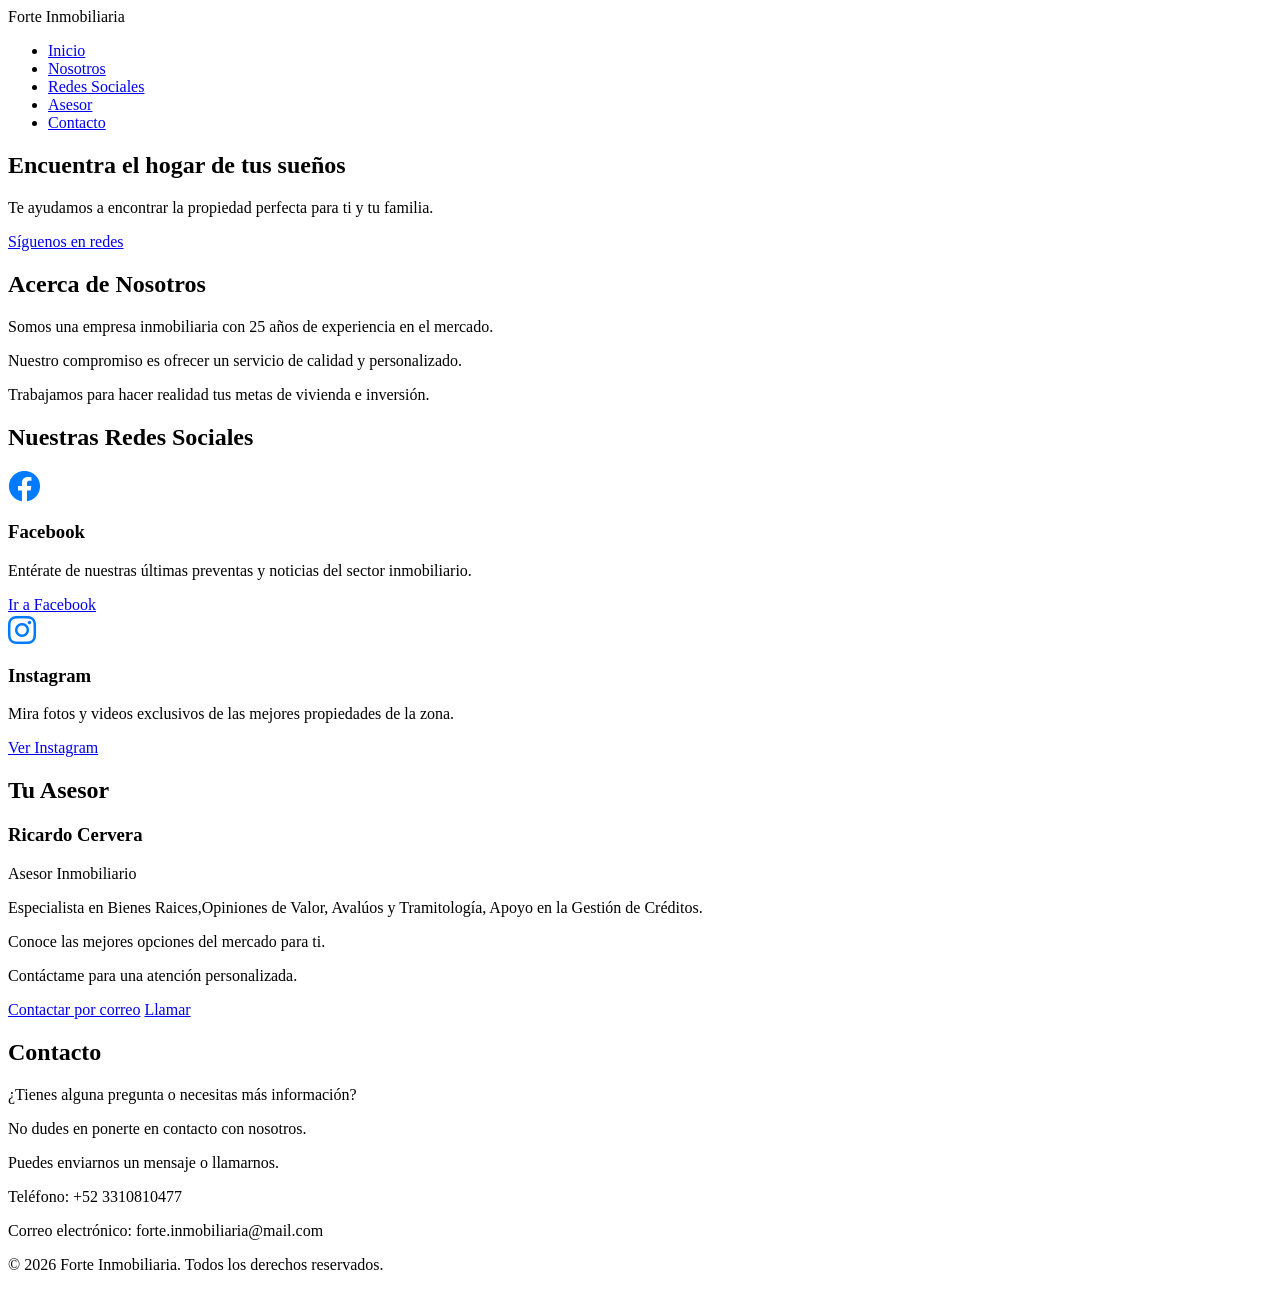
==== index.html @ 2f57f71e "Update index.html" ====
<!DOCTYPE html>
<html lang="es">
<head>
 <meta charset="UTF-8">
 <meta name="viewport" content="width=device-width, initial-scale=1.0">
 <title>Forte Inmobiliaria</title>
 <link rel="stylesheet" href="style.css">
 <link rel="stylesheet" href="https://cdnjs.cloudflare.com/ajax/libs/font-awesome/6.0.0/css/all.min.css">
</head>
<body>
 <header>
 <div class="logo">Forte Inmobiliaria</div>
 <nav>
 <ul>
 <li><a href="#inicio">Inicio</a></li>
 <li><a href="#nosotros">Nosotros</a></li>
 <li><a href="#redes">Redes Sociales</a></li> <li><a href="#asesor">Asesor</a></li>
 <li><a href="#contacto">Contacto</a></li>
 </ul>
 </nav>
 </header>

 <main>
 <section id="inicio" class="hero">
 <h1>Encuentra el hogar de tus sueños</h1>
 <p>Te ayudamos a encontrar la propiedad perfecta para ti y tu familia.</p>
 <a href="#redes" class="button">Síguenos en redes</a> </section>

 <section id="nosotros" class="section">
 <h2>Acerca de Nosotros</h2>
 <p>Somos una empresa inmobiliaria con 25 años de experiencia en el mercado.</p>
 <p>Nuestro compromiso es ofrecer un servicio de calidad y personalizado.</p>
 <p>Trabajamos para hacer realidad tus metas de vivienda e inversión.</p>
 </section>

 <section id="redes" class="section">
 <h2>Nuestras Redes Sociales</h2>
 <div class="property-grid">
 
 <div class="property-card">
 <i class="fab fa-facebook" style="font-size: 2rem; color: #007bff;"></i>
 <h3>Facebook</h3>
 <p>Entérate de nuestras últimas preventas y noticias del sector inmobiliario.</p>
 <a href="https://facebook.com" target="_blank" class="button">Ir a Facebook</a>
 </div>

 <div class="property-card">
 <i class="fab fa-instagram" style="font-size: 2rem; color: #007bff;"></i>
 <h3>Instagram</h3>
 <p>Mira fotos y videos exclusivos de las mejores propiedades de la zona.</p>
 <a href="https://instagram.com" target="_blank" class="button">Ver Instagram</a>
 </div>

 </div>
 </section>

 <section id="asesor" class="section asesor-section">
 <h2>Tu Asesor</h2>
 <div class="asesor-info">
 <h3>Ricardo Cervera</h3>
 <p>Asesor Inmobiliario</p>
 <p>Especialista en Bienes Raices,Opiniones de Valor, Avalúos y Tramitología, Apoyo en la Gestión de Créditos.</p>
 <p>Conoce las mejores opciones del mercado para ti.</p>
 <p>Contáctame para una atención personalizada.</p>
 <a href="mailto:forte.inmobiliaria@mail.com" class="button">Contactar por correo</a>
 <a href="tel:+523310810477" class="button">Llamar</a>
 </div>
 </section>

 <section id="contacto" class="section contact-section">
 <h2>Contacto</h2>
 <p>¿Tienes alguna pregunta o necesitas más información?</p>
 <p>No dudes en ponerte en contacto con nosotros.</p>
 <p>Puedes enviarnos un mensaje o llamarnos.</p>
 <p>Teléfono: +52 3310810477</p>
 <p>Correo electrónico: forte.inmobiliaria@mail.com</p>
 </section>
 </main>

 <footer>
 <p>&copy; 2026 Forte Inmobiliaria. Todos los derechos reservados.</p>
 </footer>
</body>
</html>
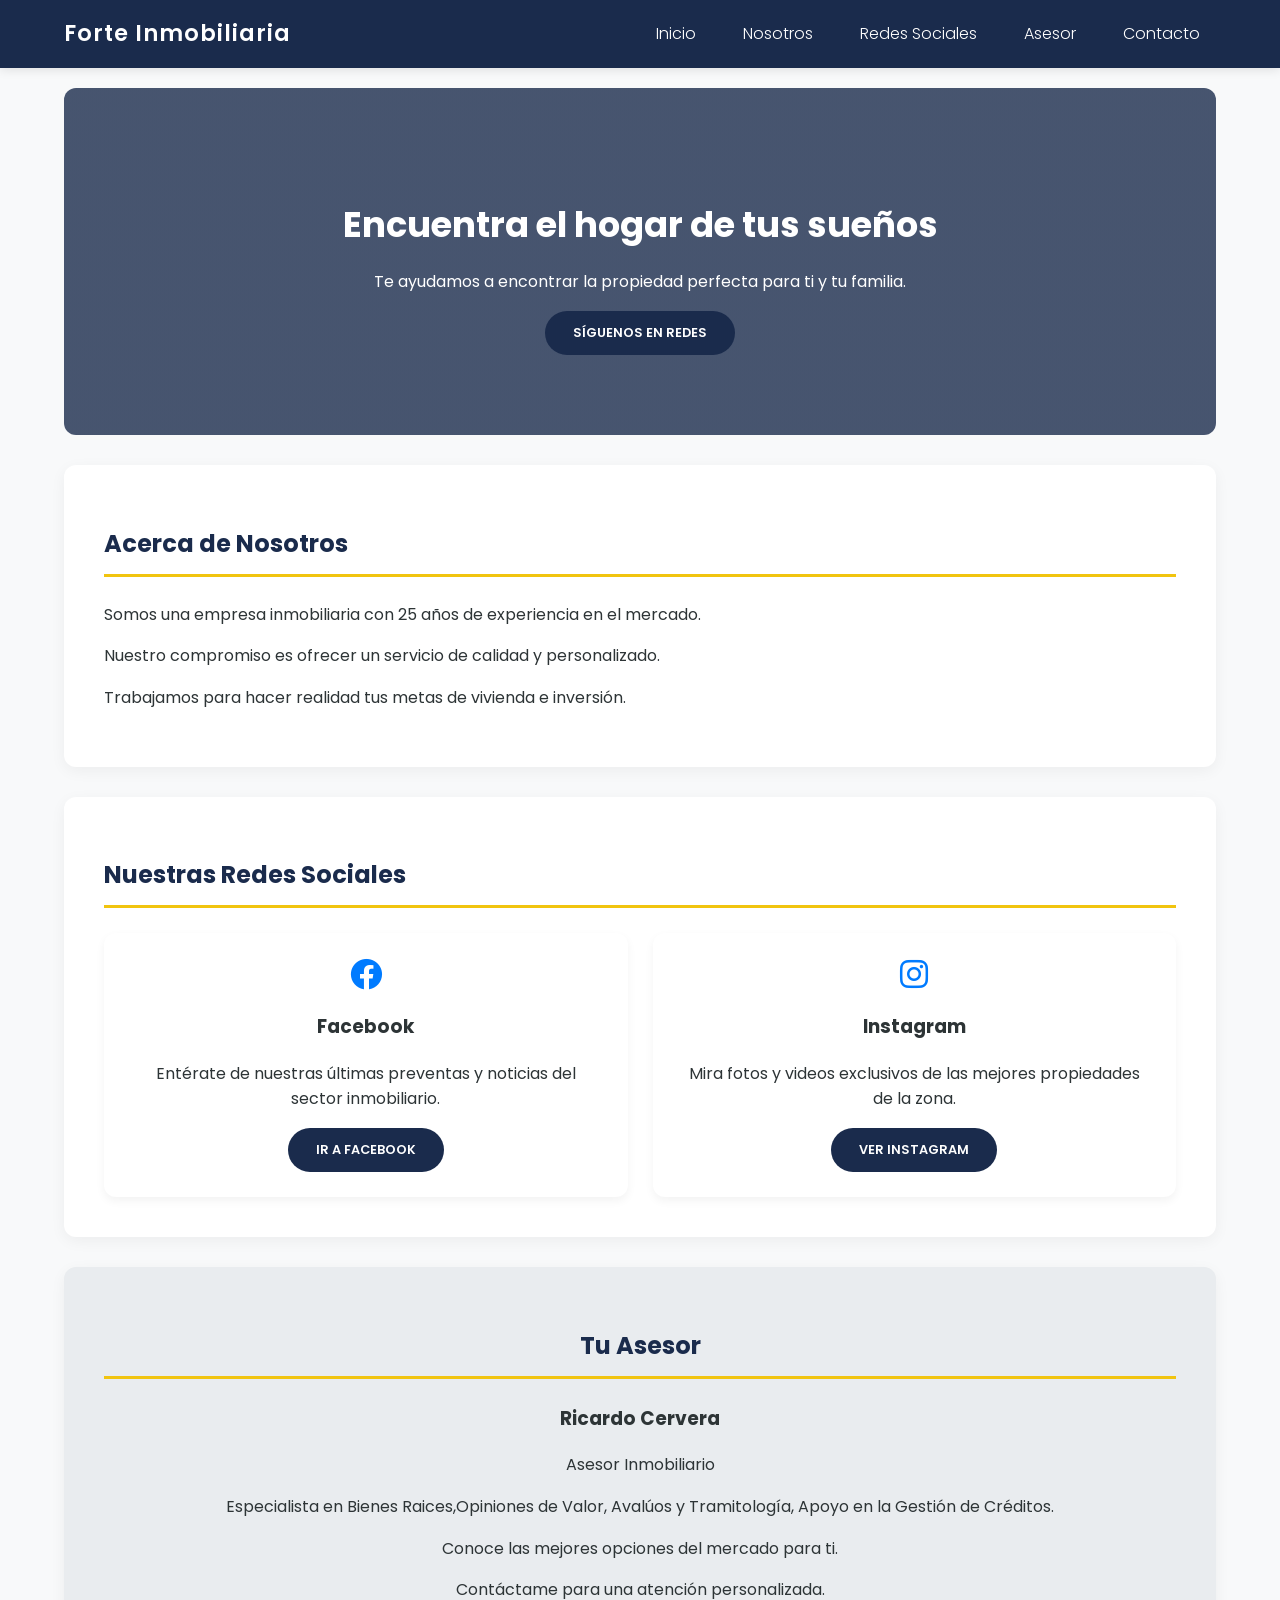
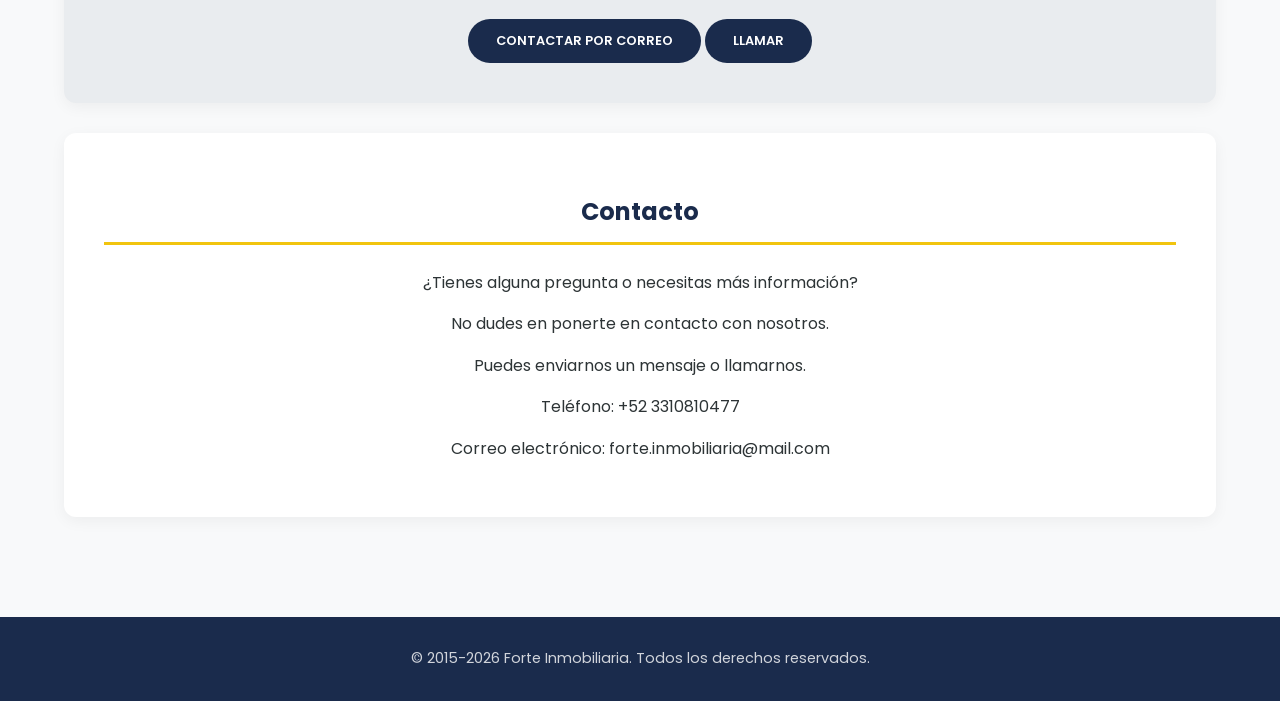
==== commit 989748bb: "Update index.html" ====
--- a/index.html
+++ b/index.html
@@ -78,7 +78,7 @@
  </main>
 
  <footer>
- <p>&copy; 2026 Forte Inmobiliaria. Todos los derechos reservados.</p>
+ <p>&copy; 2015-2026 Forte Inmobiliaria. Todos los derechos reservados.</p>
  </footer>
 </body>
 </html>
--- a/style.css
+++ b/style.css
@@ -0,0 +1,147 @@
+@import url('https://fonts.googleapis.com/css2?family=Poppins:wght@300;400;600&display=swap');
+
+body {
+    font-family: 'Poppins', sans-serif;
+    margin: 0;
+    padding: 0;
+    background-color: #f8f9fa;
+    color: #2d3436;
+    line-height: 1.6;
+}
+
+header {
+    background-color: #1a2b4c;
+    color: #fff;
+    padding: 1rem 5%;
+    display: flex;
+    justify-content: space-between;
+    align-items: center;
+    position: sticky;
+    top: 0;
+    z-index: 1000;
+    box-shadow: 0 2px 10px rgba(0,0,0,0.1);
+}
+
+.logo {
+    font-size: 1.4rem;
+    font-weight: 600;
+    letter-spacing: 1px;
+}
+
+nav ul {
+    list-style: none;
+    padding: 0;
+    margin: 0;
+    display: flex;
+    gap: 15px;
+}
+
+nav ul li a {
+    color: #fff;
+    text-decoration: none;
+    padding: 0.5rem 1rem;
+    font-weight: 300;
+    transition: all 0.3s ease;
+}
+
+nav ul li a:hover {
+    color: #f1c40f;
+}
+
+main {
+    padding: 20px 5%;
+}
+
+.hero {
+    background: linear-gradient(rgba(26, 43, 76, 0.8), rgba(26, 43, 76, 0.8)), url('https://images.unsplash.com/photo-1560518883-ce09059eeffa?auto=format&fit=crop&w=1000&q=80');
+    background-size: cover;
+    background-position: center;
+    padding: 80px 20px;
+    color: #fff;
+    text-align: center;
+    border-radius: 12px;
+    margin-bottom: 30px;
+}
+
+.hero h1 {
+    font-size: 2.2rem;
+    margin-bottom: 10px;
+}
+
+.section {
+    background-color: #fff;
+    padding: 40px;
+    margin-bottom: 30px;
+    border-radius: 12px;
+    box-shadow: 0 4px 15px rgba(0,0,0,0.05);
+}
+
+.section h2 {
+    color: #1a2b4c;
+    border-bottom: 3px solid #f1c40f;
+    padding-bottom: 10px;
+    margin-bottom: 25px;
+}
+
+.property-grid {
+    display: grid;
+    grid-template-columns: repeat(auto-fit, minmax(280px, 1fr));
+    gap: 25px;
+}
+
+.property-card {
+    background: #fff;
+    border-radius: 12px;
+    padding: 25px;
+    text-align: center;
+    box-shadow: 0 4px 10px rgba(0,0,0,0.05);
+    transition: all 0.3s ease;
+}
+
+.property-card:hover {
+    transform: translateY(-5px);
+    box-shadow: 0 8px 25px rgba(0,0,0,0.1);
+}
+
+.button {
+    display: inline-block;
+    background-color: #1a2b4c;
+    color: #fff !important;
+    padding: 12px 28px;
+    text-decoration: none;
+    border-radius: 50px;
+    text-transform: uppercase;
+    font-size: 0.8rem;
+    font-weight: 600;
+    border: none;
+    transition: all 0.3s ease;
+}
+
+.button:hover {
+    background-color: #f1c40f !important;
+    color: #1a2b4c !important;
+}
+
+.asesor-section {
+    background-color: #e9ecef;
+    text-align: center;
+}
+
+.contact-section {
+    text-align: center;
+}
+
+footer {
+    background-color: #1a2b4c;
+    color: #fff;
+    text-align: center;
+    padding: 30px 0;
+    margin-top: 50px;
+    width: 100%;
+}
+
+footer p {
+    margin: 0;
+    font-size: 0.9rem;
+    opacity: 0.8;
+}
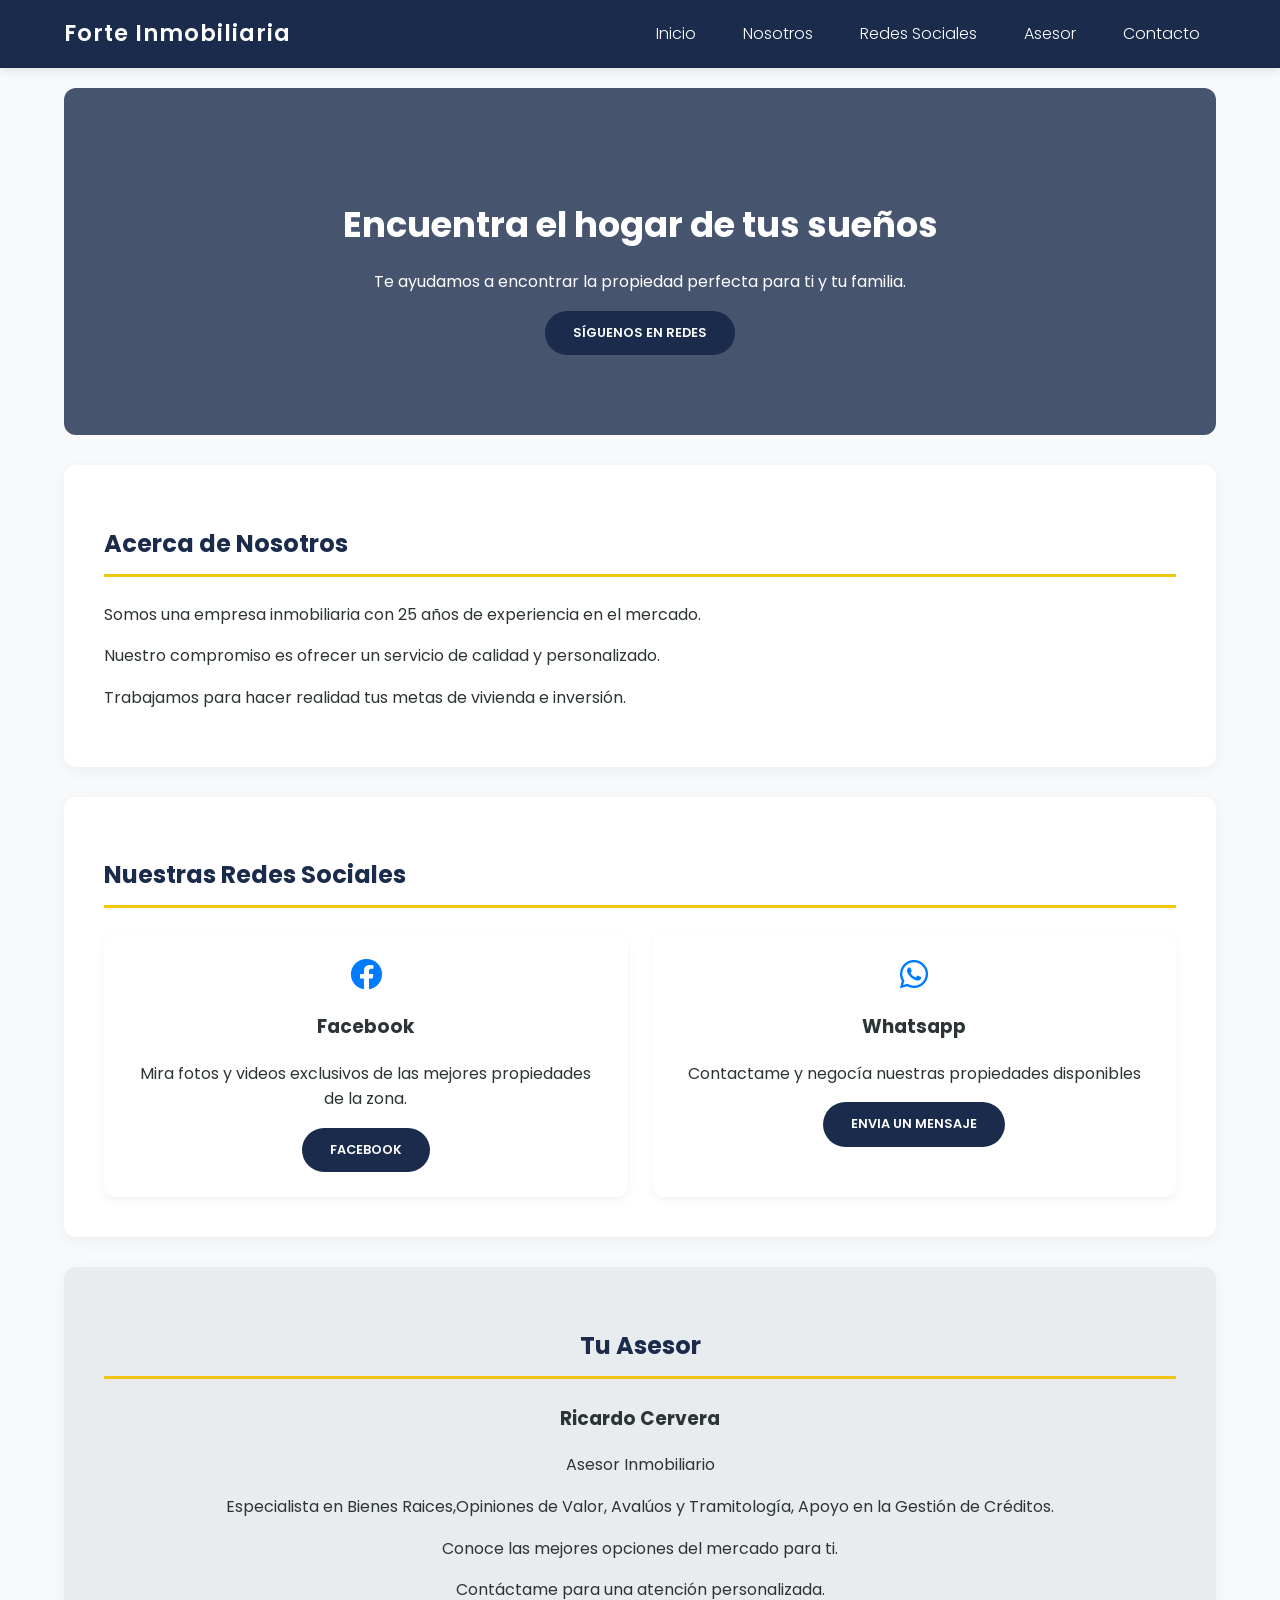
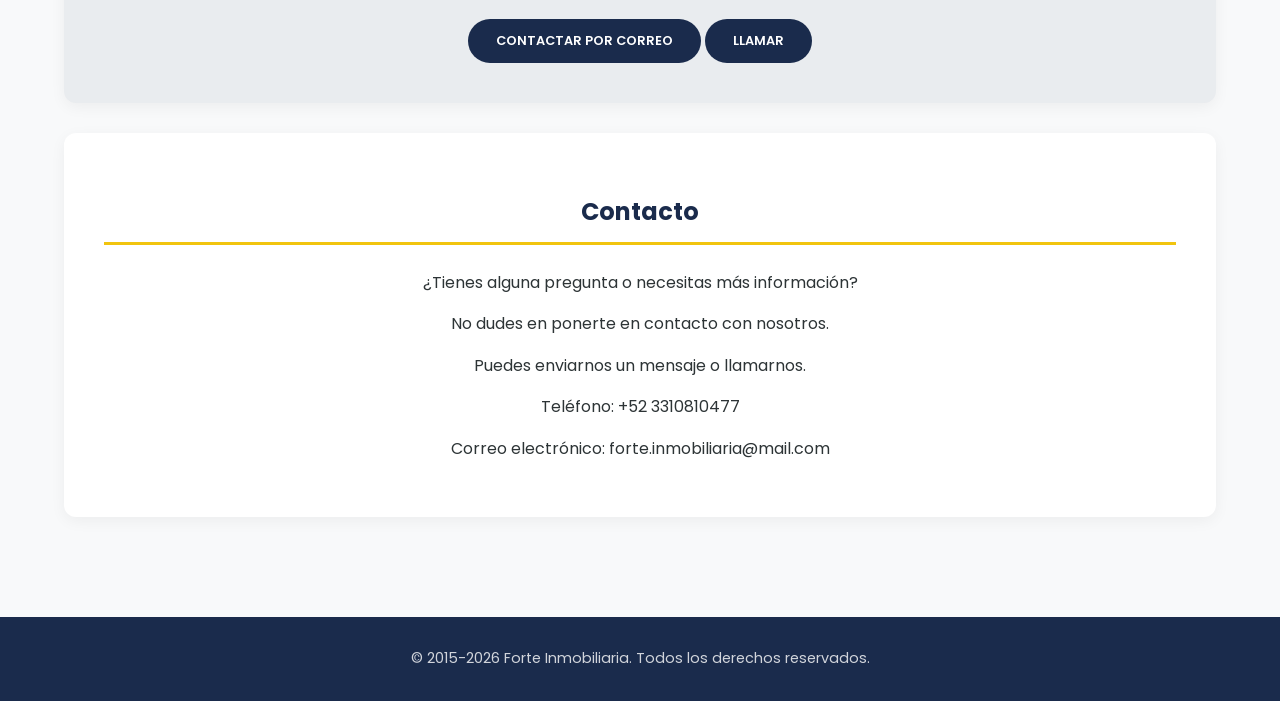
==== commit 7532b7b7: "Update index.html" ====
--- a/index.html
+++ b/index.html
@@ -40,15 +40,15 @@
  <div class="property-card">
  <i class="fab fa-facebook" style="font-size: 2rem; color: #007bff;"></i>
  <h3>Facebook</h3>
- <p>Entérate de nuestras últimas preventas y noticias del sector inmobiliario.</p>
- <a href="https://facebook.com" target="_blank" class="button">Ir a Facebook</a>
+ <p>Mira fotos y videos exclusivos de las mejores propiedades de la zona.</p>
+ <a href="https://www.facebook.com/people/Forte-Inmobiliaria/100044615719228/" target="_blank" class="button">Facebook</a>
  </div>
 
  <div class="property-card">
- <i class="fab fa-instagram" style="font-size: 2rem; color: #007bff;"></i>
- <h3>Instagram</h3>
- <p>Mira fotos y videos exclusivos de las mejores propiedades de la zona.</p>
- <a href="https://instagram.com" target="_blank" class="button">Ver Instagram</a>
+ <i class="fab fa-whatsapp" style="font-size: 2rem; color: #007bff;"></i>
+ <h3>Whatsapp</h3>
+ <p>Contactame y negocía nuestras propiedades disponibles</p>
+ <a href="https://wa.me/5213310810477" target="_blank" class="button">Envia un mensaje</a>
  </div>
 
  </div>
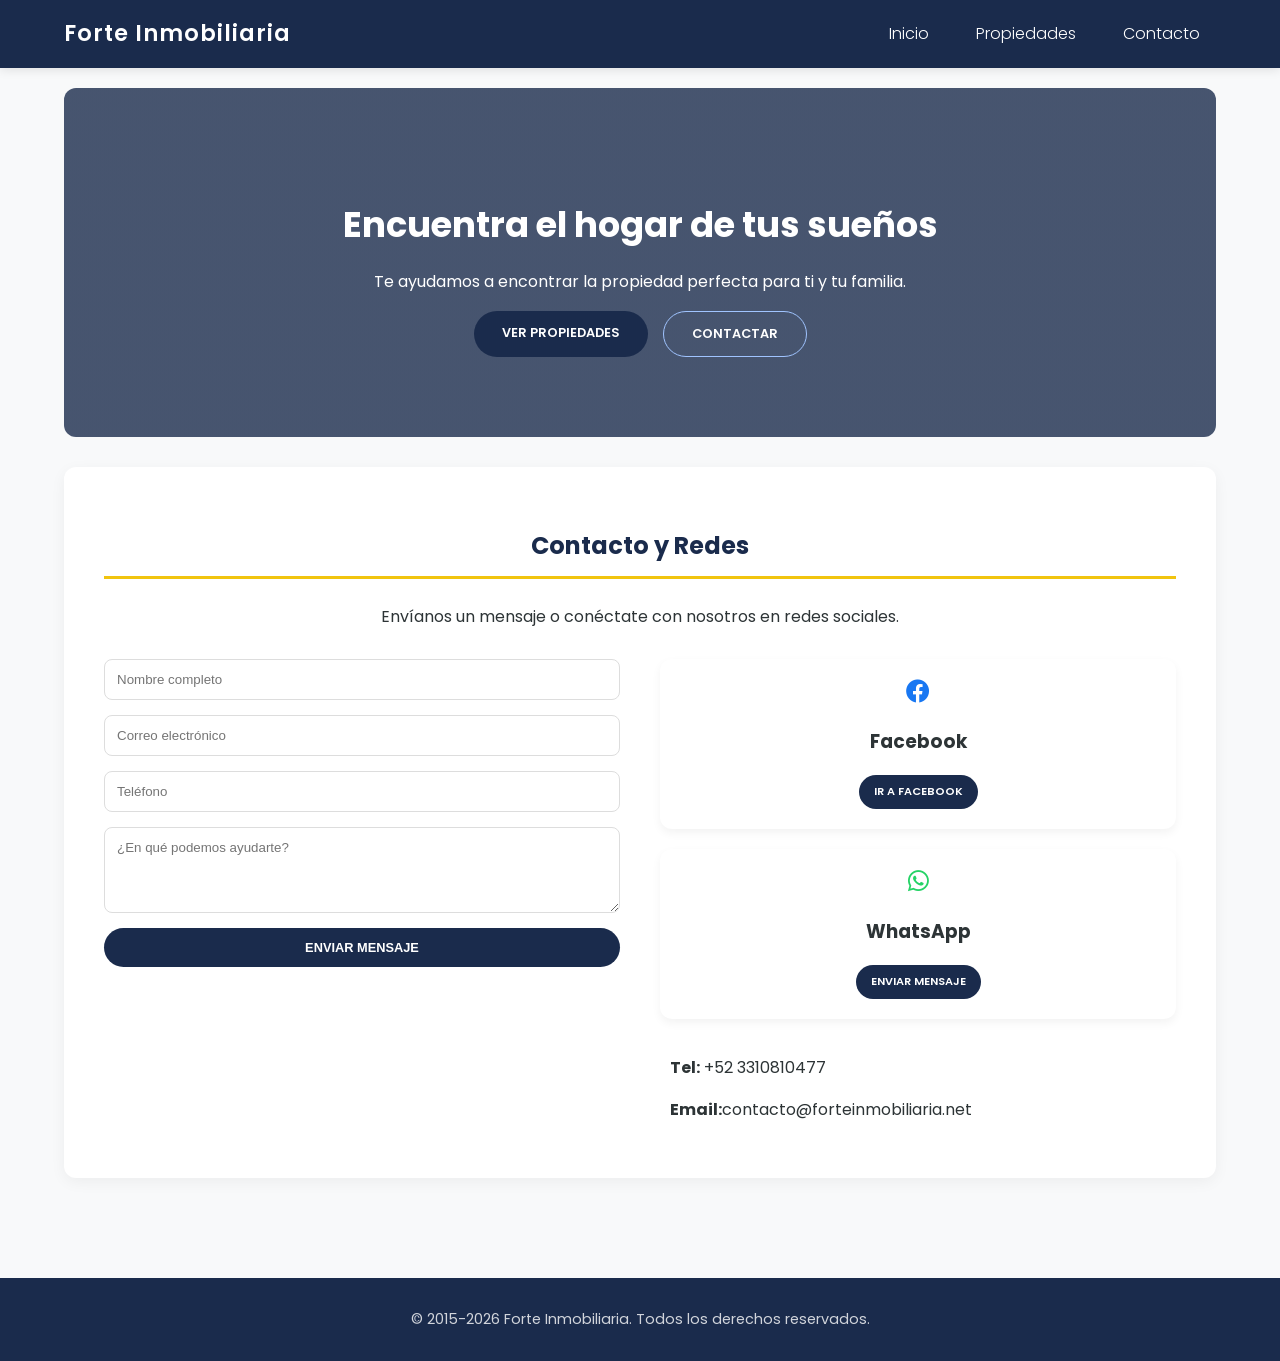
==== commit c12fce9a: "Update index.html" ====
--- a/index.html
+++ b/index.html
@@ -6,15 +6,15 @@
  <title>Forte Inmobiliaria</title>
  <link rel="stylesheet" href="style.css">
  <link rel="stylesheet" href="https://cdnjs.cloudflare.com/ajax/libs/font-awesome/6.0.0/css/all.min.css">
+ <link rel="icon" type="image/png" href="favicon.png">
 </head>
 <body>
  <header>
  <div class="logo">Forte Inmobiliaria</div>
  <nav>
  <ul>
- <li><a href="#inicio">Inicio</a></li>
- <li><a href="#nosotros">Nosotros</a></li>
- <li><a href="#redes">Redes Sociales</a></li> <li><a href="#asesor">Asesor</a></li>
+ <li><a href="/">Inicio</a></li>
+ <li><a href="/propiedades/">Propiedades</a></li>
  <li><a href="#contacto">Contacto</a></li>
  </ul>
  </nav>
@@ -24,56 +24,44 @@
  <section id="inicio" class="hero">
  <h1>Encuentra el hogar de tus sueños</h1>
  <p>Te ayudamos a encontrar la propiedad perfecta para ti y tu familia.</p>
- <a href="#redes" class="button">Síguenos en redes</a> </section>
-
- <section id="nosotros" class="section">
- <h2>Acerca de Nosotros</h2>
- <p>Somos una empresa inmobiliaria con 25 años de experiencia en el mercado.</p>
- <p>Nuestro compromiso es ofrecer un servicio de calidad y personalizado.</p>
- <p>Trabajamos para hacer realidad tus metas de vivienda e inversión.</p>
- </section>
-
- <section id="redes" class="section">
- <h2>Nuestras Redes Sociales</h2>
- <div class="property-grid">
- 
- <div class="property-card">
- <i class="fab fa-facebook" style="font-size: 2rem; color: #007bff;"></i>
- <h3>Facebook</h3>
- <p>Mira fotos y videos exclusivos de las mejores propiedades de la zona.</p>
- <a href="https://www.facebook.com/people/Forte-Inmobiliaria/100044615719228/" target="_blank" class="button">Facebook</a>
- </div>
-
- <div class="property-card">
- <i class="fab fa-whatsapp" style="font-size: 2rem; color: #007bff;"></i>
- <h3>Whatsapp</h3>
- <p>Contactame y negocía nuestras propiedades disponibles</p>
- <a href="https://wa.me/5213310810477" target="_blank" class="button">Envia un mensaje</a>
- </div>
-
- </div>
- </section>
-
- <section id="asesor" class="section asesor-section">
- <h2>Tu Asesor</h2>
- <div class="asesor-info">
- <h3>Ricardo Cervera</h3>
- <p>Asesor Inmobiliario</p>
- <p>Especialista en Bienes Raices,Opiniones de Valor, Avalúos y Tramitología, Apoyo en la Gestión de Créditos.</p>
- <p>Conoce las mejores opciones del mercado para ti.</p>
- <p>Contáctame para una atención personalizada.</p>
- <a href="mailto:forte.inmobiliaria@mail.com" class="button">Contactar por correo</a>
- <a href="tel:+523310810477" class="button">Llamar</a>
+ <div style="display: flex; gap: 15px; justify-content: center; flex-wrap: wrap;">
+    <a href="/propiedades/" class="button">Ver Propiedades</a>
+    <a href="#contacto" class="button" style="background: transparent; border: 1px solid #a0c4ff;">Contactar</a>
  </div>
  </section>
 
  <section id="contacto" class="section contact-section">
- <h2>Contacto</h2>
- <p>¿Tienes alguna pregunta o necesitas más información?</p>
- <p>No dudes en ponerte en contacto con nosotros.</p>
- <p>Puedes enviarnos un mensaje o llamarnos.</p>
- <p>Teléfono: +52 3310810477</p>
- <p>Correo electrónico: forte.inmobiliaria@mail.com</p>
+ <h2>Contacto y Redes</h2>
+ <p>Envíanos un mensaje o conéctate con nosotros en redes sociales.</p>
+ 
+ <div style="display: grid; grid-template-columns: repeat(auto-fit, minmax(300px, 1fr)); gap: 40px; align-items: start; margin-top: 30px;">
+    
+    <form action="https://formspree.io/f/mlgozdql" method="POST" style="display: flex; flex-direction: column; gap: 15px; text-align: left;">
+        <input type="text" name="nombre" placeholder="Nombre completo" required style="padding: 12px; border-radius: 8px; border: 1px solid #ddd;">
+        <input type="email" name="_replyto" placeholder="Correo electrónico" required style="padding: 12px; border-radius: 8px; border: 1px solid #ddd;">
+        <input type="tel" name="telefono" placeholder="Teléfono" required style="padding: 12px; border-radius: 8px; border: 1px solid #ddd;">
+        <textarea name="mensaje" placeholder="¿En qué podemos ayudarte?" rows="4" required style="padding: 12px; border-radius: 8px; border: 1px solid #ddd; font-family: sans-serif;"></textarea>
+        <input type="text" name="_gotcha" style="display:none">
+        <button type="submit" class="button">Enviar Mensaje</button>
+    </form>
+
+    <div style="display: flex; flex-direction: column; gap: 20px;">
+        <div class="property-card" style="margin: 0; padding: 20px;">
+            <i class="fab fa-facebook" style="font-size: 1.5rem; color: #1877F2;"></i>
+            <h3>Facebook</h3>
+            <a href="https://www.facebook.com/people/Forte-Inmobiliaria/100044615719228/" target="_blank" class="button" style="font-size: 0.7rem; padding: 8px 15px;">Ir a Facebook</a>
+        </div>
+        <div class="property-card" style="margin: 0; padding: 20px;">
+            <i class="fab fa-whatsapp" style="font-size: 1.5rem; color: #25D366;"></i>
+            <h3>WhatsApp</h3>
+            <a href="https://wa.me/5213310810477" target="_blank" class="button" style="font-size: 0.7rem; padding: 8px 15px;">Enviar mensaje</a>
+        </div>
+        <div style="text-align: left; padding-left: 10px;">
+            <p><strong>Tel:</strong> +52 3310810477</p>
+            <p><strong>Email:</strong>contacto@forteinmobiliaria.net</p>
+        </div>
+    </div>
+ </div>
  </section>
  </main>
 
